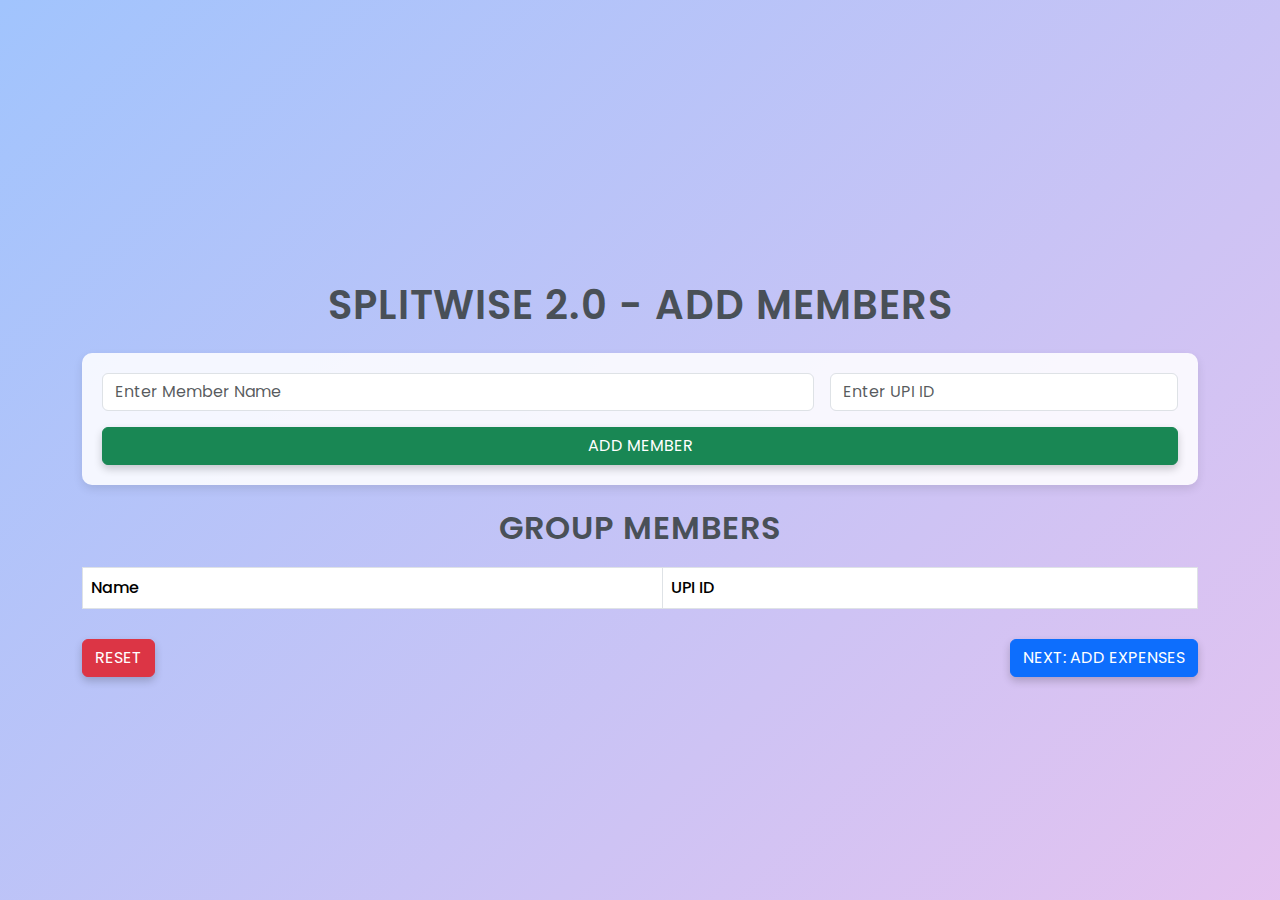
==== index.html @ 5ba3c7a2 "fourth" ====
<!DOCTYPE html>
<html lang="en">
<head>
    <meta charset="UTF-8">
    <meta name="viewport" content="width=device-width, initial-scale=1.0">
    <title>Splitwise 2.0 - Add Members</title>
    <link href="https://cdn.jsdelivr.net/npm/bootstrap@5.3.2/dist/css/bootstrap.min.css" rel="stylesheet">
    <link href="https://fonts.googleapis.com/css2?family=Poppins:wght@400;500;600;700&display=swap" rel="stylesheet">
    <link rel="stylesheet" href="style.css">
</head>
<body>
    <div class="container mt-5">
        <h1 class="text-center mb-4">Splitwise 2.0 - Add Members</h1>
        <form id="group-form" class="mb-4">
            <div class="row g-3">
                <div class="col-md-8">
                    <input type="text" id="member-name" class="form-control" placeholder="Enter Member Name" required>
                </div>
                <div class="col-md-4">
                    <input type="text" id="member-upi" class="form-control" placeholder="Enter UPI ID" required>
                </div>
            </div>
            <button type="submit" class="btn btn-success mt-3 w-100">Add Member</button>
        </form>
        <h2>Group Members</h2>
        <table class="table table-bordered">
            <thead>
                <tr>
                    <th>Name</th>
                    <th>UPI ID</th>
                </tr>
            </thead>
            <tbody id="members-list">
            </tbody>
        </table>
        <div class="d-flex justify-content-between">
            <button id="reset-button" class="btn btn-danger">Reset</button>
            <a href="expenses.html" class="btn btn-primary">Next: Add Expenses</a>
        </div>
    </div>
    <script src="group.js"></script>
</body>
</html>
---- style.css ----
/* Global Styles */
body {
    font-family: 'Poppins', sans-serif;
    background: linear-gradient(-45deg, #ff9a9e, #fad0c4, #fbc2eb, #a1c4fd);
    background-size: 400% 400%;
    animation: gradientBG 15s ease infinite;
    color: #343a40;
    min-height: 100vh;
    margin: 0;
    display: flex;
    flex-direction: column;
    justify-content: center;
    align-items: center;
}

/* Animate Background */
@keyframes gradientBG {
    0% { background-position: 0% 50%; }
    50% { background-position: 100% 50%; }
    100% { background-position: 0% 50%; }
}

/* Center Headers */
h1, h2 {
    text-align: center;
    color: #495057;
    font-weight: 600;
    text-transform: uppercase;
    letter-spacing: 1px;
    margin: 10px 0 20px;
}

/* Table Styling */
.table-bordered th,
.table-bordered td {
    border: 1px solid #dee2e6 !important;
    font-weight: 500;
}

.table-hover tbody tr:hover {
    background-color: #f8f9fa;
    transition: background-color 0.3s ease;
}

/* Button Styles */
button, a {
    font-weight: bold;
    text-transform: uppercase;
    transition: all 0.3s ease;
    box-shadow: 0 4px 8px rgba(0, 0, 0, 0.2);
}

button:hover, a:hover {
    background-color: #343a40;
    color: #fff;
    transform: translateY(-3px);
    box-shadow: 0 6px 12px rgba(0, 0, 0, 0.3);
}

/* Form Styling */
form {
    background: #ffffffdd;
    padding: 20px;
    border-radius: 10px;
    box-shadow: 0 4px 10px rgba(0, 0, 0, 0.1);
}

input, select {
    border-radius: 8px;
    border: 1px solid #ced4da;
    padding: 10px;
    font-size: 1rem;
}

/* Buttons Alignment */
.d-flex {
    margin-top: 30px;
}

/* Footer Margin */
footer {
    margin-top: 20px;
    text-align: center;
    font-size: 0.9rem;
    color: #6c757d;
}
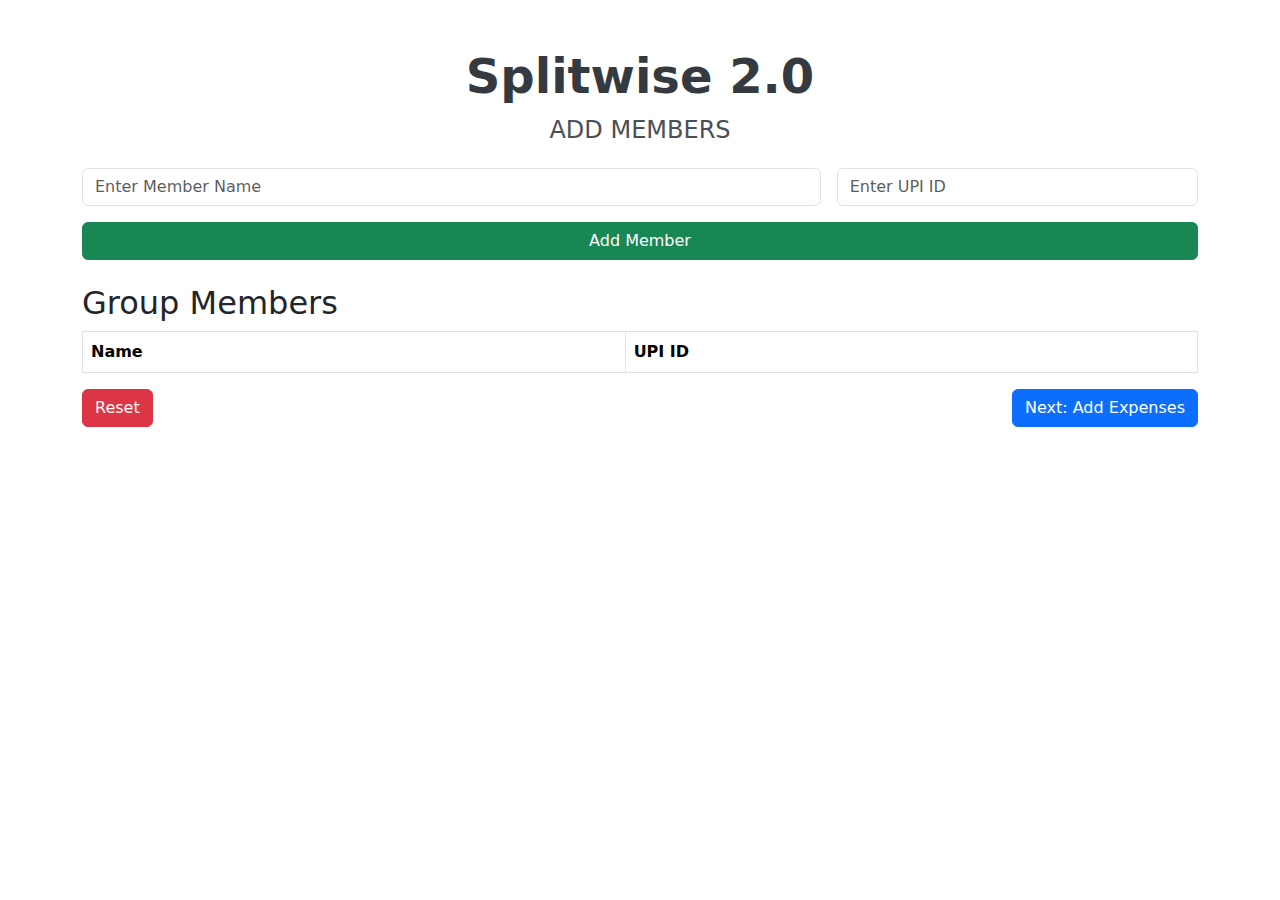
==== commit db0dc4a3: "fifth" ====
--- a/index.html
+++ b/index.html
@@ -10,7 +10,10 @@
 </head>
 <body>
     <div class="container mt-5">
-        <h1 class="text-center mb-4">Splitwise 2.0 - Add Members</h1>
+        <div class="text-center mb-4">
+            <h1 class="main-title">Splitwise 2.0</h1>
+            <h2 class="sub-title">Add Members</h2>
+        </div>
         <form id="group-form" class="mb-4">
             <div class="row g-3">
                 <div class="col-md-8">
--- a/style.css
+++ b/style.css
@@ -1,86 +1,17 @@
-/* Global Styles */
-body {
-    font-family: 'Poppins', sans-serif;
-    background: linear-gradient(-45deg, #ff9a9e, #fad0c4, #fbc2eb, #a1c4fd);
-    background-size: 400% 400%;
-    animation: gradientBG 15s ease infinite;
+/* Main Title Styling */
+.main-title {
+    font-size: 3rem; /* Larger size */
+    font-weight: 700; /* Bold font */
     color: #343a40;
-    min-height: 100vh;
-    margin: 0;
-    display: flex;
-    flex-direction: column;
-    justify-content: center;
-    align-items: center;
+    margin-bottom: 10px; /* Spacing between title and subtitle */
+    text-align: center; /* Center align */
 }
 
-/* Animate Background */
-@keyframes gradientBG {
-    0% { background-position: 0% 50%; }
-    50% { background-position: 100% 50%; }
-    100% { background-position: 0% 50%; }
+/* Sub-title Styling */
+.sub-title {
+    font-size: 1.5rem; /* Smaller size */
+    font-weight: 500; /* Medium weight */
+    color: #495057; /* Subtle gray color */
+    text-transform: uppercase; /* Capitalize for uniformity */
+    text-align: center; /* Center align */
 }
-
-/* Center Headers */
-h1, h2 {
-    text-align: center;
-    color: #495057;
-    font-weight: 600;
-    text-transform: uppercase;
-    letter-spacing: 1px;
-    margin: 10px 0 20px;
-}
-
-/* Table Styling */
-.table-bordered th,
-.table-bordered td {
-    border: 1px solid #dee2e6 !important;
-    font-weight: 500;
-}
-
-.table-hover tbody tr:hover {
-    background-color: #f8f9fa;
-    transition: background-color 0.3s ease;
-}
-
-/* Button Styles */
-button, a {
-    font-weight: bold;
-    text-transform: uppercase;
-    transition: all 0.3s ease;
-    box-shadow: 0 4px 8px rgba(0, 0, 0, 0.2);
-}
-
-button:hover, a:hover {
-    background-color: #343a40;
-    color: #fff;
-    transform: translateY(-3px);
-    box-shadow: 0 6px 12px rgba(0, 0, 0, 0.3);
-}
-
-/* Form Styling */
-form {
-    background: #ffffffdd;
-    padding: 20px;
-    border-radius: 10px;
-    box-shadow: 0 4px 10px rgba(0, 0, 0, 0.1);
-}
-
-input, select {
-    border-radius: 8px;
-    border: 1px solid #ced4da;
-    padding: 10px;
-    font-size: 1rem;
-}
-
-/* Buttons Alignment */
-.d-flex {
-    margin-top: 30px;
-}
-
-/* Footer Margin */
-footer {
-    margin-top: 20px;
-    text-align: center;
-    font-size: 0.9rem;
-    color: #6c757d;
-}
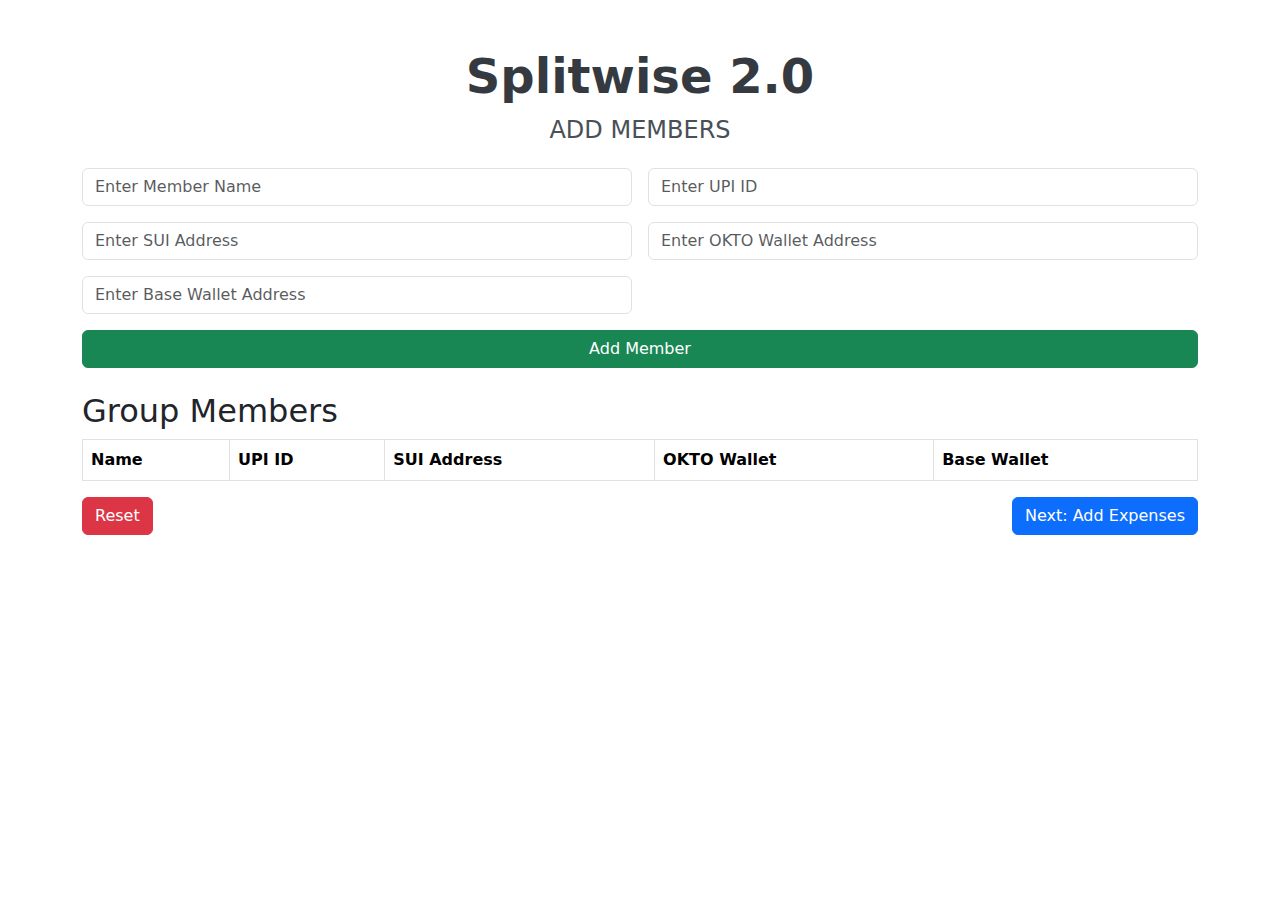
==== commit 2fb4f0e4: "seventh" ====
--- a/index.html
+++ b/index.html
@@ -16,11 +16,20 @@
         </div>
         <form id="group-form" class="mb-4">
             <div class="row g-3">
-                <div class="col-md-8">
+                <div class="col-md-6">
                     <input type="text" id="member-name" class="form-control" placeholder="Enter Member Name" required>
                 </div>
-                <div class="col-md-4">
+                <div class="col-md-6">
                     <input type="text" id="member-upi" class="form-control" placeholder="Enter UPI ID" required>
+                </div>
+                <div class="col-md-6">
+                    <input type="text" id="member-sui" class="form-control" placeholder="Enter SUI Address" required>
+                </div>
+                <div class="col-md-6">
+                    <input type="text" id="member-okto" class="form-control" placeholder="Enter OKTO Wallet Address" required>
+                </div>
+                <div class="col-md-6">
+                    <input type="text" id="member-base" class="form-control" placeholder="Enter Base Wallet Address" required>
                 </div>
             </div>
             <button type="submit" class="btn btn-success mt-3 w-100">Add Member</button>
@@ -31,6 +40,9 @@
                 <tr>
                     <th>Name</th>
                     <th>UPI ID</th>
+                    <th>SUI Address</th>
+                    <th>OKTO Wallet</th>
+                    <th>Base Wallet</th>
                 </tr>
             </thead>
             <tbody id="members-list">
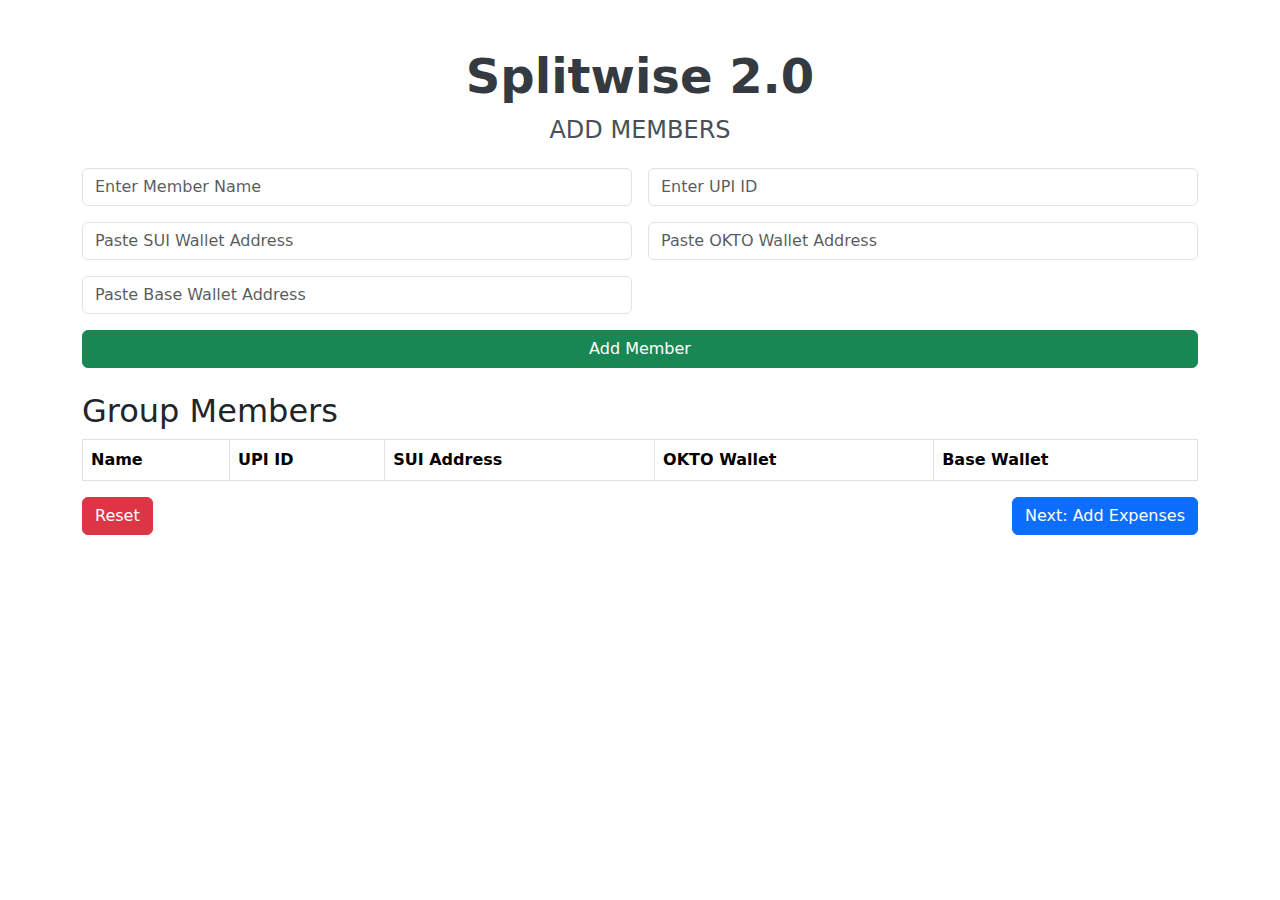
==== commit 144c8317: "nine" ====
--- a/index.html
+++ b/index.html
@@ -23,13 +23,13 @@
                     <input type="text" id="member-upi" class="form-control" placeholder="Enter UPI ID" required>
                 </div>
                 <div class="col-md-6">
-                    <input type="text" id="member-sui" class="form-control" placeholder="Enter SUI Address" required>
+                    <input type="text" id="member-sui" class="form-control" placeholder="Paste SUI Wallet Address" required>
                 </div>
                 <div class="col-md-6">
-                    <input type="text" id="member-okto" class="form-control" placeholder="Enter OKTO Wallet Address" required>
+                    <input type="text" id="member-okto" class="form-control" placeholder="Paste OKTO Wallet Address" required>
                 </div>
                 <div class="col-md-6">
-                    <input type="text" id="member-base" class="form-control" placeholder="Enter Base Wallet Address" required>
+                    <input type="text" id="member-base" class="form-control" placeholder="Paste Base Wallet Address" required>
                 </div>
             </div>
             <button type="submit" class="btn btn-success mt-3 w-100">Add Member</button>
@@ -55,4 +55,4 @@
     </div>
     <script src="group.js"></script>
 </body>
-</html>
+</html>